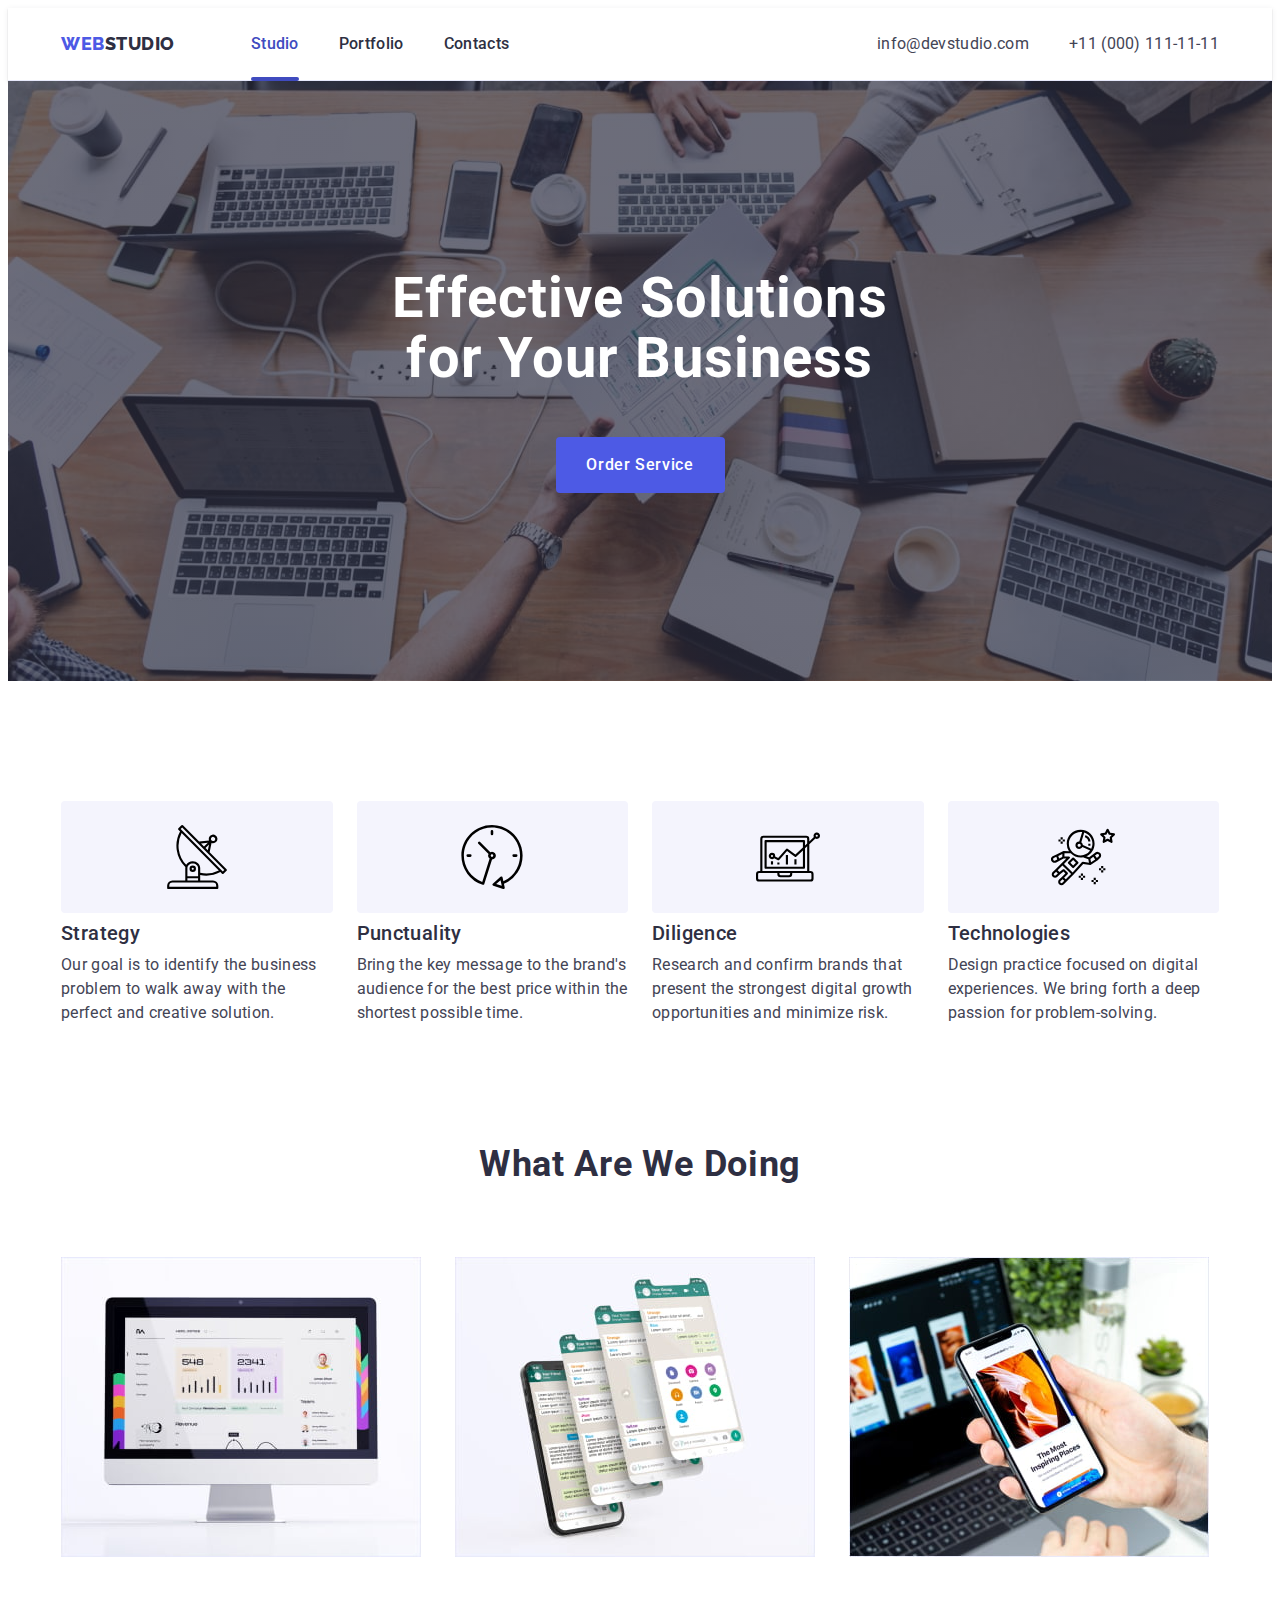
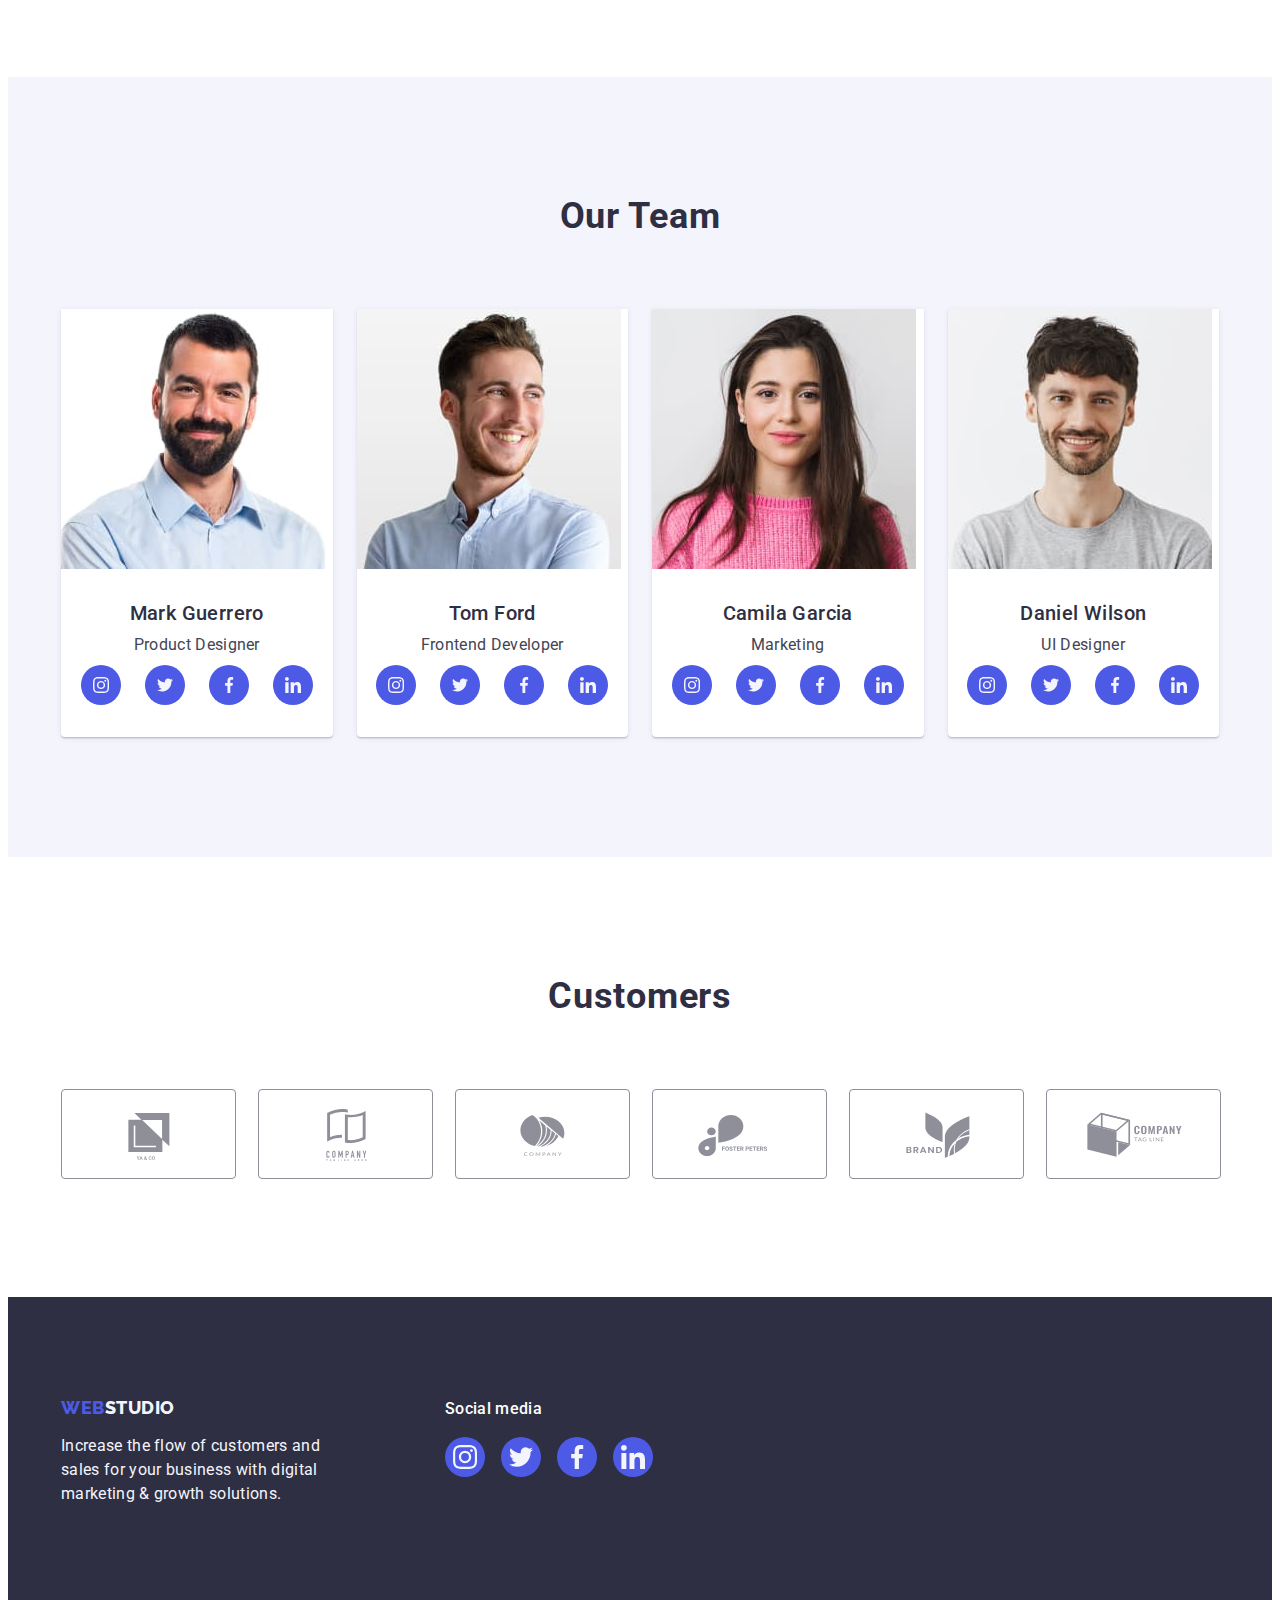
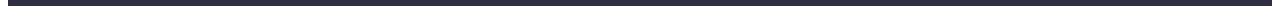
==== index.html @ 5d8dff48 "first commit" ====
<!DOCTYPE html>
<html lang="en">
  <head>
    <meta charset="UTF-8" />
    <meta name="viewport" content="width=device-width, initial-scale=1.0" />
    <link rel="preconnect" href="https://fonts.googleapis.com" />
    <link rel="preconnect" href="https://fonts.gstatic.com" crossorigin />
    <link
      href="https://fonts.googleapis.com/css2?family=Raleway:wght@800&family=Roboto:wght@400;500;700&display=swap"
      rel="stylesheet"
    />
    <link
      rel="stylesheet"
      href="https://cdnjs.cloudflare.com/ajax/libs/modern-normalize/2.0.0/modern-normalize.min.css"
      integrity="sha512-4xo8blKMVCiXpTaLzQSLSw3KFOVPWhm/TRtuPVc4WG6kUgjH6J03IBuG7JZPkcWMxJ5huwaBpOpnwYElP/m6wg=="
      crossorigin="anonymous"
      referrerpolicy="no-referrer"
    />
    <link rel="stylesheet" href="./css/styles.css" />
    <title>WebStudio</title>
  </head>
  <body>
    <header class="header">
      <div class="nav-container container">
        <nav class="nav">
          <a class="logo link" href="./index.html"
            >Web<span class="logo-accent">Studio</span></a
          >
          <ul class="list">
            <li>
              <a class="link-nav link current" href="./index.html">Studio</a>
            </li>
            <li>
              <a class="link-nav link" href="./portfolio.html">Portfolio</a>
            </li>
            <li>
              <a class="link-nav link" href="">Contacts</a>
            </li>
          </ul>
        </nav>
        <address class="contact">
          <ul class="list">
            <li>
              <a class="contacts link" href="mailto:info@devstudio.com"
                >info@devstudio.com</a
              >
            </li>
            <li>
              <a class="contacts link" href="tel:+110001111111"
                >+11 (000) 111-11-11</a
              >
            </li>
          </ul>
        </address>
      </div>
    </header>
    <main>
      <section class="hero">
        <div class="container">
          <h1 class="hero-title">Effective Solutions for Your Business</h1>
          <button type="button" class="btn" data-modal-open>
            Order Service
          </button>
        </div>
      </section>
      <section class="features">
        <div class="container">
          <h2 class="visually-hidden">Features</h2>
          <ul class="features-list list">
            <li class="feature">
              <div class="icon-container">
                <svg class="feature-icon" width="64" height="64">
                  <use href="./images/icons.svg#icon-antenna"></use>
                </svg>
              </div>
              <h3 class="features-title">Strategy</h3>
              <p class="features-text">
                Our goal is to identify the business problem to walk away with
                the perfect and creative solution.
              </p>
            </li>
            <li class="feature">
              <div class="icon-container">
                <svg class="feature-icon" width="64" height="64">
                  <use href="./images/icons.svg#icon-clock"></use>
                </svg>
              </div>
              <h3 class="features-title">Punctuality</h3>
              <p class="features-text">
                Bring the key message to the brand's audience for the best price
                within the shortest possible time.
              </p>
            </li>
            <li class="feature">
              <div class="icon-container">
                <svg class="feature-icon" width="64" height="64">
                  <use href="./images/icons.svg#icon-diagram"></use>
                </svg>
              </div>
              <h3 class="features-title">Diligence</h3>
              <p class="features-text">
                Research and confirm brands that present the strongest digital
                growth opportunities and minimize risk.
              </p>
            </li>
            <li class="feature">
              <div class="icon-container">
                <svg class="feature-icon" width="64" height="64">
                  <use href="./images/icons.svg#icon-astronaut"></use>
                </svg>
              </div>
              <h3 class="features-title">Technologies</h3>
              <p class="features-text">
                Design practice focused on digital experiences. We bring forth a
                deep passion for problem-solving.
              </p>
            </li>
          </ul>
        </div>
      </section>
      <section class="about">
        <div class="container">
          <h2 class="about-title">What are we doing</h2>
          <ul class="about-list list">
            <li class="about-card">
              <img
                src="./images/doings/img-1.jpg"
                alt="monitor"
                height="300"
                width="360"
              />
            </li>
            <li class="about-card">
              <img
                src="./images/doings/img-2.jpg"
                alt="mobile phone and screens"
                height="300"
                width="360"
              />
            </li>
            <li class="about-card">
              <img
                src="./images/doings/img-3.jpg"
                alt="mobile phone and laptop"
                height="300"
                width="360"
              />
            </li>
          </ul>
        </div>
      </section>
      <section class="cards">
        <div class="container">
          <h2 class="team-title">Our Team</h2>
          <ul class="team-list list">
            <li class="card">
              <img
                src="./images/team/team-card-1.jpg"
                alt="photo person 1"
                height="260"
                width="264"
              />
              <div class="card-data">
                <h3 class="card-title team-name">Mark Guerrero</h3>
                <p class="card-text team">Product Designer</p>
                <ul class="social-media-list list">
                  <li class="social-media">
                    <a class="media-link" href="">
                      <svg class="icon" width="16" height="16">
                        <use href="./images/icons.svg#icon-instagram"></use>
                      </svg>
                    </a>
                  </li>
                  <li class="social-media">
                    <a class="media-link" href="">
                      <svg class="icon" width="16" height="16">
                        <use href="./images/icons.svg#icon-twitter"></use>
                      </svg>
                    </a>
                  </li>
                  <li class="social-media">
                    <a class="media-link" href="">
                      <svg class="icon" width="16" height="16">
                        <use href="./images/icons.svg#icon-facebook"></use>
                      </svg>
                    </a>
                  </li>
                  <li class="social-media">
                    <a class="media-link" href="">
                      <svg class="icon" width="16" height="16">
                        <use href="./images/icons.svg#icon-linkedin"></use>
                      </svg>
                    </a>
                  </li>
                </ul>
              </div>
            </li>
            <li class="card">
              <img
                src="./images/team/team-card-2.jpg"
                alt="photo person 2"
                height="260"
                width="264"
              />
              <div class="card-data">
                <h3 class="card-title team-name">Tom Ford</h3>
                <p class="card-text team">Frontend Developer</p>
                <ul class="social-media-list list">
                  <li class="social-media">
                    <a class="media-link" href="">
                      <svg class="icon" width="16" height="16">
                        <use href="./images/icons.svg#icon-instagram"></use>
                      </svg>
                    </a>
                  </li>
                  <li class="social-media">
                    <a class="media-link" href="">
                      <svg class="icon" width="16" height="16">
                        <use href="./images/icons.svg#icon-twitter"></use>
                      </svg>
                    </a>
                  </li>
                  <li class="social-media">
                    <a class="media-link" href="">
                      <svg class="icon" width="16" height="16">
                        <use href="./images/icons.svg#icon-facebook"></use>
                      </svg>
                    </a>
                  </li>
                  <li class="social-media">
                    <a class="media-link" href="">
                      <svg class="icon" width="16" height="16">
                        <use href="./images/icons.svg#icon-linkedin"></use>
                      </svg>
                    </a>
                  </li>
                </ul>
              </div>
            </li>
            <li class="card">
              <img
                src="./images/team/team-card-3.jpg"
                alt="photo person 3"
                height="260"
                width="264"
              />
              <div class="card-data">
                <h3 class="card-title team-name">Camila Garcia</h3>
                <p class="card-text team">Marketing</p>
                <ul class="social-media-list list">
                  <li class="social-media">
                    <a class="media-link" href="">
                      <svg class="icon" width="16" height="16">
                        <use href="./images/icons.svg#icon-instagram"></use>
                      </svg>
                    </a>
                  </li>
                  <li class="social-media">
                    <a class="media-link" href="">
                      <svg class="icon" width="16" height="16">
                        <use href="./images/icons.svg#icon-twitter"></use>
                      </svg>
                    </a>
                  </li>
                  <li class="social-media">
                    <a class="media-link" href="">
                      <svg class="icon" width="16" height="16">
                        <use href="./images/icons.svg#icon-facebook"></use>
                      </svg>
                    </a>
                  </li>
                  <li class="social-media">
                    <a class="media-link" href="">
                      <svg class="icon" width="16" height="16">
                        <use href="./images/icons.svg#icon-linkedin"></use>
                      </svg>
                    </a>
                  </li>
                </ul>
              </div>
            </li>
            <li class="card">
              <img
                src="./images/team/team-card-4.jpg"
                alt="photo person 4"
                height="260"
                width="264"
              />
              <div class="card-data">
                <h3 class="card-title team-name">Daniel Wilson</h3>
                <p class="card-text team">UI Designer</p>
                <ul class="social-media-list list">
                  <li class="social-media">
                    <a class="media-link" href="">
                      <svg class="icon" width="16" height="16">
                        <use href="./images/icons.svg#icon-instagram"></use>
                      </svg>
                    </a>
                  </li>
                  <li class="social-media">
                    <a class="media-link" href="">
                      <svg class="icon" width="16" height="16">
                        <use href="./images/icons.svg#icon-twitter"></use>
                      </svg>
                    </a>
                  </li>
                  <li class="social-media">
                    <a class="media-link" href="">
                      <svg class="icon" width="16" height="16">
                        <use href="./images/icons.svg#icon-facebook"></use>
                      </svg>
                    </a>
                  </li>
                  <li class="social-media">
                    <a class="media-link" href="">
                      <svg class="icon" width="16" height="16">
                        <use href="./images/icons.svg#icon-linkedin"></use>
                      </svg>
                    </a>
                  </li>
                </ul>
              </div>
            </li>
          </ul>
        </div>
      </section>
      <section class="customers">
        <div class="container">
          <h2 class="customers-title">Customers</h2>
          <ul class="list customers-list">
            <li class="customer">
              <a class="customers-link link" href="">
                <svg class="customer-icon" width="104" height="56">
                  <use href="./images/icons.svg#icon-Logo-1"></use>
                </svg>
              </a>
            </li>
            <li class="customer">
              <a class="customers-link link" href="">
                <svg class="customer-icon" width="104" height="56">
                  <use href="./images/icons.svg#icon-Logo-2"></use>
                </svg>
              </a>
            </li>
            <li class="customer">
              <a class="customers-link link" href="">
                <svg class="customer-icon" width="104" height="56">
                  <use href="./images/icons.svg#icon-Logo-3"></use>
                </svg>
              </a>
            </li>
            <li class="customer">
              <a class="customers-link link" href="">
                <svg class="customer-icon" width="104" height="56">
                  <use href="./images/icons.svg#icon-Logo-4"></use>
                </svg>
              </a>
            </li>
            <li class="customer">
              <a class="customers-link link" href="">
                <svg class="customer-icon" width="104" height="56">
                  <use href="./images/icons.svg#icon-Logo-5"></use>
                </svg>
              </a>
            </li>
            <li class="customer">
              <a class="customers-link link" href="">
                <svg class="customer-icon" width="104" height="56">
                  <use href="./images/icons.svg#icon-Logo-6"></use>
                </svg>
              </a>
            </li>
          </ul>
        </div>
      </section>
    </main>
    <footer class="foo">
      <div class="container foo-box">
        <div class="logo-box">
          <a class="logo link" href="./index.html"
            >Web<span class="accent">Studio</span></a
          >
          <p class="foo-text">
            Increase the flow of customers and sales for your business with
            digital marketing & growth solutions.
          </p>
        </div>
        <div>
          <p class="foo-media-text">Social media</p>
          <ul class="list foo-media-list">
            <li class="foo-media">
              <a class="media-link foo-link" href="">
                <svg class="foo-icon" width="24" height="24">
                  <use href="./images/icons.svg#icon-instagram"></use>
                </svg>
              </a>
            </li>
            <li class="foo-media">
              <a class="media-link foo-link" href="">
                <svg class="foo-icon" width="24" height="24">
                  <use href="./images/icons.svg#icon-twitter"></use>
                </svg>
              </a>
            </li>
            <li class="foo-media">
              <a class="media-link foo-link" href="">
                <svg class="foo-icon" width="24" height="24">
                  <use href="./images/icons.svg#icon-facebook"></use>
                </svg>
              </a>
            </li>
            <li class="foo-media">
              <a class="media-link foo-link" href="">
                <svg class="foo-icon" width="24" height="24">
                  <use href="./images/icons.svg#icon-linkedin"></use>
                </svg>
              </a>
            </li>
          </ul>
        </div>
      </div>
    </footer>
    <div data-modal class="backdrop is-hidden">
      <div class="modal">
        <button class="close-btn" data-modal-close type="button">
          <svg class="close-icon" width="8" height="8">
            <use href="./images/icons.svg#icon-close"></use>
          </svg>
        </button>
      </div>
    </div>
    <script src="./js/modal.js"></script>
  </body>
</html>
---- css/styles.css ----
:root {
  /* Colors */
  --active-states-color: #4d5ae5;
  --pressed-state-color: #404bbf;
  --dark-color: #2e2f42;
  --success-color: #31d0aa;
  --text-color: #434455;
  --subtle-text-color: #8e8f99;
  --subtle-background-color: #e7e9fc;
  --light-background-color: #f4f4fd;
  --modal-color: #2e2f42;
  --hero-background-color: #2e2f42;
  --white-background-color: #ffffff;
  --modal-background-color: #fcfcfc;
}

body {
  font-family: "Roboto", sans-serif;
  color: var(--text-color);
  background-color: var(--white-background-color);
}

h1,
h2,
h3,
h4,
h5,
h6,
p {
  margin: 0;
}

ul,
ol {
  margin: 0;
}

a {
  text-decoration: none;
  color: var(--text-color);
}

img {
  display: block;
}

.icon {
  fill: var(--light-background-color)
}

.logo-accent {
  color: var(--hero-background-color);
}

address {
  font-style: normal;
  margin-left: auto;
}

address a:hover,
address a:focus {
  color: var(--active-states-color);
}

header nav .logo {
  text-transform: uppercase;
  color: var(--active-states-color);
  font-family: Raleway, sans-serif;
  font-size: 18px;
  font-weight: 800;
  line-height: 1.17;
  letter-spacing: 0.03em;
  margin-right: 76px;
}

.header {
  border-bottom: 1px solid var(--subtle-background-color);
  box-shadow: 0px 2px 1px rgba(46, 47, 66, 0.08), 0px 1px 1px rgba(46, 47, 66, 0.16), 0px 1px 6px rgba(46, 47, 66, 0.08);
}

.nav-container {
  display: flex;
  align-items: center;
}

.container {
  width: 1158px;
  margin: 0 auto;
  padding: 0 15px;
}

.nav {
  display: flex;
  align-items: center;
}

.list {
  margin-right: o;
  margin-left: 0;
  padding-left: 0;
  list-style: none;
  display: flex;
  gap: 40px;
}

.link {
  text-decoration: none;
}

.link-nav {
  position: relative;
  display: block;
  color: var(--dark-color);
  font-weight: 500;
  line-height: 1.5;
  letter-spacing: 0.02em;
  padding: 24px 0;
  transition: color 250ms cubic-bezier(0.4, 0, 0.2, 1)
}

.link-nav:hover,
.link-nav:focus {
  color: var(--pressed-state-color);
}

.current {
color: var(--pressed-state-color);

}
.current::after {
  content: '';
  position: absolute;
  color: var(--pressed-state-color);
  left: 0; 
  bottom: -1px; 
  height: 4px; 
  width: 100%;
  background-color: var(--pressed-state-color);
  border-radius: 2px;
}

.contacts {
  line-height: 1.5;
  letter-spacing: 0.02em;
  display: flex;
  gap: 40px;
  transition: color 250ms cubic-bezier(0.4, 0, 0.2, 1); 
}

.contacts:hover,
.contacts:focus {
  color: var(--pressed-state-color);
}

.hero {
  max-width: 1440px; 
  background-color: var(--dark-color);
  background-image: linear-gradient(rgba(46, 47, 66, 0.7), 
  rgba(46, 47, 66, 0.7)), url(../images/hero/people-office.jpg);
  background-repeat: no-repeat;
  background-size: cover; 
  background-position: center;
  padding: 188px 0;
  margin: 0 auto;
}

.hero-title {
  font-size: 56px;
  line-height: 1.07;
  text-align: center;
  letter-spacing: 0.02em;
  color: var(--white-background-color);
  max-width: 496px;
  margin-right: auto;
  margin-left: auto;
  margin-bottom: 48px;
}

.btn {
  margin-right: auto;
  margin-left: auto;
  cursor: pointer;
  background-color: var(--active-states-color);
  font-family: "Roboto", sans-serif;
  font-weight: 500;
  font-size: 16px;
  letter-spacing: 0.04em;
  line-height: 1.5;
  color: var(--white-background-color);
  display: block;
  min-width: 169px;
  height: 56px;
  border: none;
  background-color: var(--active-states-color);
  border-radius: 4px;
  transition: background-color 250ms cubic-bezier(0.4, 0, 0.2, 1); 
}

.btn:hover,
.btn:focus {
  background-color: var(--pressed-state-color);
  color: var(--white-background-color);
}

.btn-secondary {
  font-family: "Roboto", sans-serif;
  font-weight: 500;
  font-size: 16px;
  line-height: 1.5;
  letter-spacing: 0.04em;
  color: var(--active-states-color);
  background-color: var(--light-background-color);
  cursor: pointer;
  padding: 12px 24px;
  border: 1px solid var(--subtle-background-color);
  border-radius: 4px;
  transition: color 250ms cubic-bezier(0.4, 0, 0.2, 1), background-color 250ms cubic-bezier(0.4, 0, 0.2, 1), border-color 250ms cubic-bezier(0.4, 0, 0.2, 1), box-shadow 250ms cubic-bezier(0.4, 0, 0.2, 1);

}
.btn-secondary:hover,
.btn-secondary:focus {
  background-color: var(--pressed-state-color);
  color: var(--white-background-color);
  border: 1px solid transparent;
  box-shadow: 0px 3px 1px rgba(0, 0, 0, 0.1), 0px 2px 1px rgba(0, 0, 0, 0.08), 0px 2px 2px rgba(0, 0, 0, 0.12); 
}

.features {
  padding: 120px 0;
}

.visually-hidden {
  position: absolute;
  width: 1px;
  height: 1px;
  margin: -1px;
  border: 0;
  padding: 0;
  white-space: nowrap;
  clip-path: inset(100%);
  clip: rect(0 0 0 0);
  overflow: hidden;
}

.icon-container {
  display: flex;
  align-items: center;
  justify-content: center; 
  height: 112px; 
  background-color: var(--light-background-color);
  border-radius: 4px;
  margin-bottom: 8px;  
}



.features-title {
  font-weight: 500;
  font-size: 20px;
  line-height: 1.2;
  letter-spacing: 0.02em;
  color: var(--dark-color);
  margin-bottom: 8px;
}

.features-text {
  line-height: 1.5;
  letter-spacing: 0.02em;
}

.features-list {
  gap: 24px;
}

.feature {
  width: calc((100% - 72px) / 4);
}

.about {
  padding-bottom: 120px;
}

.about-title {
  font-size: 36px;
  line-height: 1.11;
  text-align: center;
  letter-spacing: 0.02em;
  text-transform: capitalize;
  color: var(--dark-color);
  margin-bottom: 72px;
}

.about-list {
  gap: 24px;
}

.about-card {
  width: calc((100% - 48px) / 3);
}

.cards {
  background-color: var(--light-background-color);
  padding: 120px 0;
}

.team-title {
  font-size: 36px;
  line-height: 1.11;
  text-align: center;
  letter-spacing: 0.02em;
  text-transform: capitalize;
  color: var(--dark-color);
  margin-bottom: 72px;
}

.team-list {
  gap: 24px;
}

.card {
  background-color: var(--white-background-color);
  width: calc((100% - 72px) / 4);
  border-radius: 0px 0px 4px 4px;
  box-shadow: 0px 1px 6px rgba(46, 47, 66, 0.08), 0px 1px 1px rgba(46, 47, 66, 0.16), 0px 2px 1px rgba(46, 47, 66, 0.08); 
}

.card-data {
  padding: 32px 0;
}

.social-media-list {
  display: flex;
  justify-content: center; 
  gap: 24px; 
}

.social-media {
  width: 40px; 
  height: 40px;
  transition: background-color 250ms cubic-bezier(0.4, 0, 0.2, 1);

}

.media-link {
  width: 100%;
  height: 100%;
  background-color: var(--active-states-color);
  border-radius: 50%;
  display: flex; 
  align-items: center;
  justify-content: center; 
  transition: background-color 250ms cubic-bezier(0.4, 0, 0.2, 1); 
}

.media-link:hover,
.media-link:focus {
  background-color: var(--pressed-state-color);
}

.card-title {
  color: var(--dark-color);
  font-size: 20px;
  font-weight: 500;
  letter-spacing: 0.4px;
  line-height: 1.2;
  margin-bottom: 8px;
}

.card-text {
  line-height: 1.2;
  letter-spacing: 0.02em;
}

.team-name {
  text-align: center;
}

.team {
  line-height: 1.5;
  text-align: center;
  margin-bottom: 8px;
}

.customers {
  padding: 120px 0;
  margin: 0 auto;
}

.customers-title {
  font-size: 36px;
  line-height: 1.11;
  text-align: center;
  letter-spacing: 0.02em;
  text-transform: capitalize;
  color: var(--dark-color);
  margin-bottom: 72px;
}

.customers-list {
  gap: 24px; 
}

.customer {
  width: calc((100% - 120px) / 6); 
  height: 88px;
}

.customers-link {
  width: 100%;
  height: 100%;
  border: 1px solid var(--subtle-text-color);
  border-radius: 4px;
  display: flex; 
  align-items: center; 
  justify-content: center; 
  color: var(--subtle-text-color);
  transition: border-color 250ms cubic-bezier(0.4, 0, 0.2, 1), color 250ms cubic-bezier(0.4, 0, 0.2, 1); 
}

.customers-link:hover,
.customers-link:focus {
color: var(--pressed-state-color);
border-color: var(--pressed-state-color);
}

.customer-icon {
  fill: currentColor;
}

.foo {
  background-color: var(--dark-color);
  padding: 100px 0;
}

.foo-box {
  display: flex;
  flex-shrink: 0;
  align-items: baseline;
}

.logo-box {
  margin-right: 120px;
}

footer a {
  font-family: "Raleway", sans-serif;
  font-weight: 800;
  font-size: 18px;
  line-height: 1.17;
  letter-spacing: 0.03em;
  color: var(--active-states-color);
  text-transform: uppercase;
  display: inline-block;
  margin-bottom: 16px;
}

.foo-media-text {
  font-weight: 500;
  line-height: 1.5;
  letter-spacing: 0.02em;
  color: var(--white-background-color);
  margin-bottom: 16px; 
}

.foo-media-list {
  display: flex;
  gap: 16px; 

}

.foo-media {
  width: 40px;
  height: 40px;
  transition: background-color 250ms cubic-bezier(0.4, 0, 0.2, 1); 
}

.accent {
  color: var(--light-background-color);
}

.foo-text {
  line-height: 1.5;
  letter-spacing: 0.02em;
  color: var(--light-background-color);
  max-width: 264px;
}

.foo-icon {
  fill: var(--light-background-color);
}

.foo-link:hover,
.foo-link:focus {
background-color: var(--success-color);
}

.backdrop {
  position: fixed;
  top: 0;
  left: 0;
  width: 100%;
  height: 100%;
  background-color: rgba(46, 47, 66, 0.4);
  transition: opacity 250ms cubic-bezier(0.4, 0, 0.2, 1), visibility 250ms cubic-bezier(0.4, 0, 0.2, 1);
}

.is-hidden {
  opacity: 0;
  visibility: hidden; 
  pointer-events: none; 
}

.modal {
  position: absolute;
  top: 50%; 
  left: 50%;
  transform: translate(-50%, -50%) scale(1); 
  width: 408px; 
  min-height: 584px;
  background: var(--modal-background-color);
  box-shadow: 0px 1px 1px rgba(0, 0, 0, 0.14), 0px 1px 3px rgba(0, 0, 0, 0.12), 0px 2px 1px rgba(0, 0, 0, 0.2);
  border-radius: 4px; 
  transition: transform 250ms cubic-bezier(0.4, 0, 0.2, 1); 
}

.close-btn {
  position: absolute; 
  top: 24px; 
  right: 24px;
  width: 24px; 
  height: 24px;
  border-radius: 50%; 
  display: flex;
  align-items: center;
  justify-content: center;
  background-color: var(--subtle-background-color);
  border: 1px solid rgba(0, 0, 0, 0.1); 
  padding: 0; 
  cursor: pointer;
  transition: background-color 250ms cubic-bezier(0.4, 0, 0.2, 1), border 250ms cubic-bezier(0.4, 0, 0.2, 1);
}

.close-btn:hover,
.close-btn:focus {
  background-color: var(--pressed-state-color);
  border: none;
  fill: var(--white-background-color); 
}

.close-icon {
  transition: fill 250ms cubic-bezier(0.4, 0, 0.2, 1); 
}



.portfolio {
  padding-top: 96px;
  padding-bottom: 120px;
}

.btn-list {
  justify-content: center;
  gap: 24px;
  margin-bottom: 72px;
}

.portfolio-list {
  flex-wrap: wrap;
  column-gap: 24px;
  row-gap: 48px;
}

.portfolio-link {
  display: block;
  transition: box-shadow 250ms cubic-bezier(0.4, 0, 0.2, 1);
  transform: translateY(0%);
}
.portfolio-link:hover,
.portfolio-link:focus {
  box-shadow: 0px 1px 6px rgba(46, 47, 66, 0.08), 0px 1px 1px rgba(46, 47, 66, 0.16), 0px 2px 1px rgba(46, 47, 66, 0.08); 
  transform: translateY(0%);
}

.portfolio-link:hover .overflow,
.portfolio-link:focus .overflow {
  transform: translateY(0%);
}

.portfolio-card {
  width: calc((100% - 48px) / 3);
}

.img-container {
  position: relative;
  overflow: hidden;
}

.portfolio-data {
  padding: 32px 16px;
  border: 1px solid var(--subtle-background-color);
  border-top: none;
}

.overflow {
  position: absolute; 
  top: 0; 
  font-size: 16px; 
  line-height: 1.5; 
  letter-spacing: 0.02em;
  color: var(--light-background-color);
  padding: 40px 32px; 
  background-color: var(--active-states-color);
  height: 100%;
  width: 100%; 
  transform: translateY(100%);
  transform: 250ms cubic-bezier(0.4, 0, 0.2, 1); 
  transition: transform 250ms cubic-bezier(0.4, 0, 0.2, 1);
}
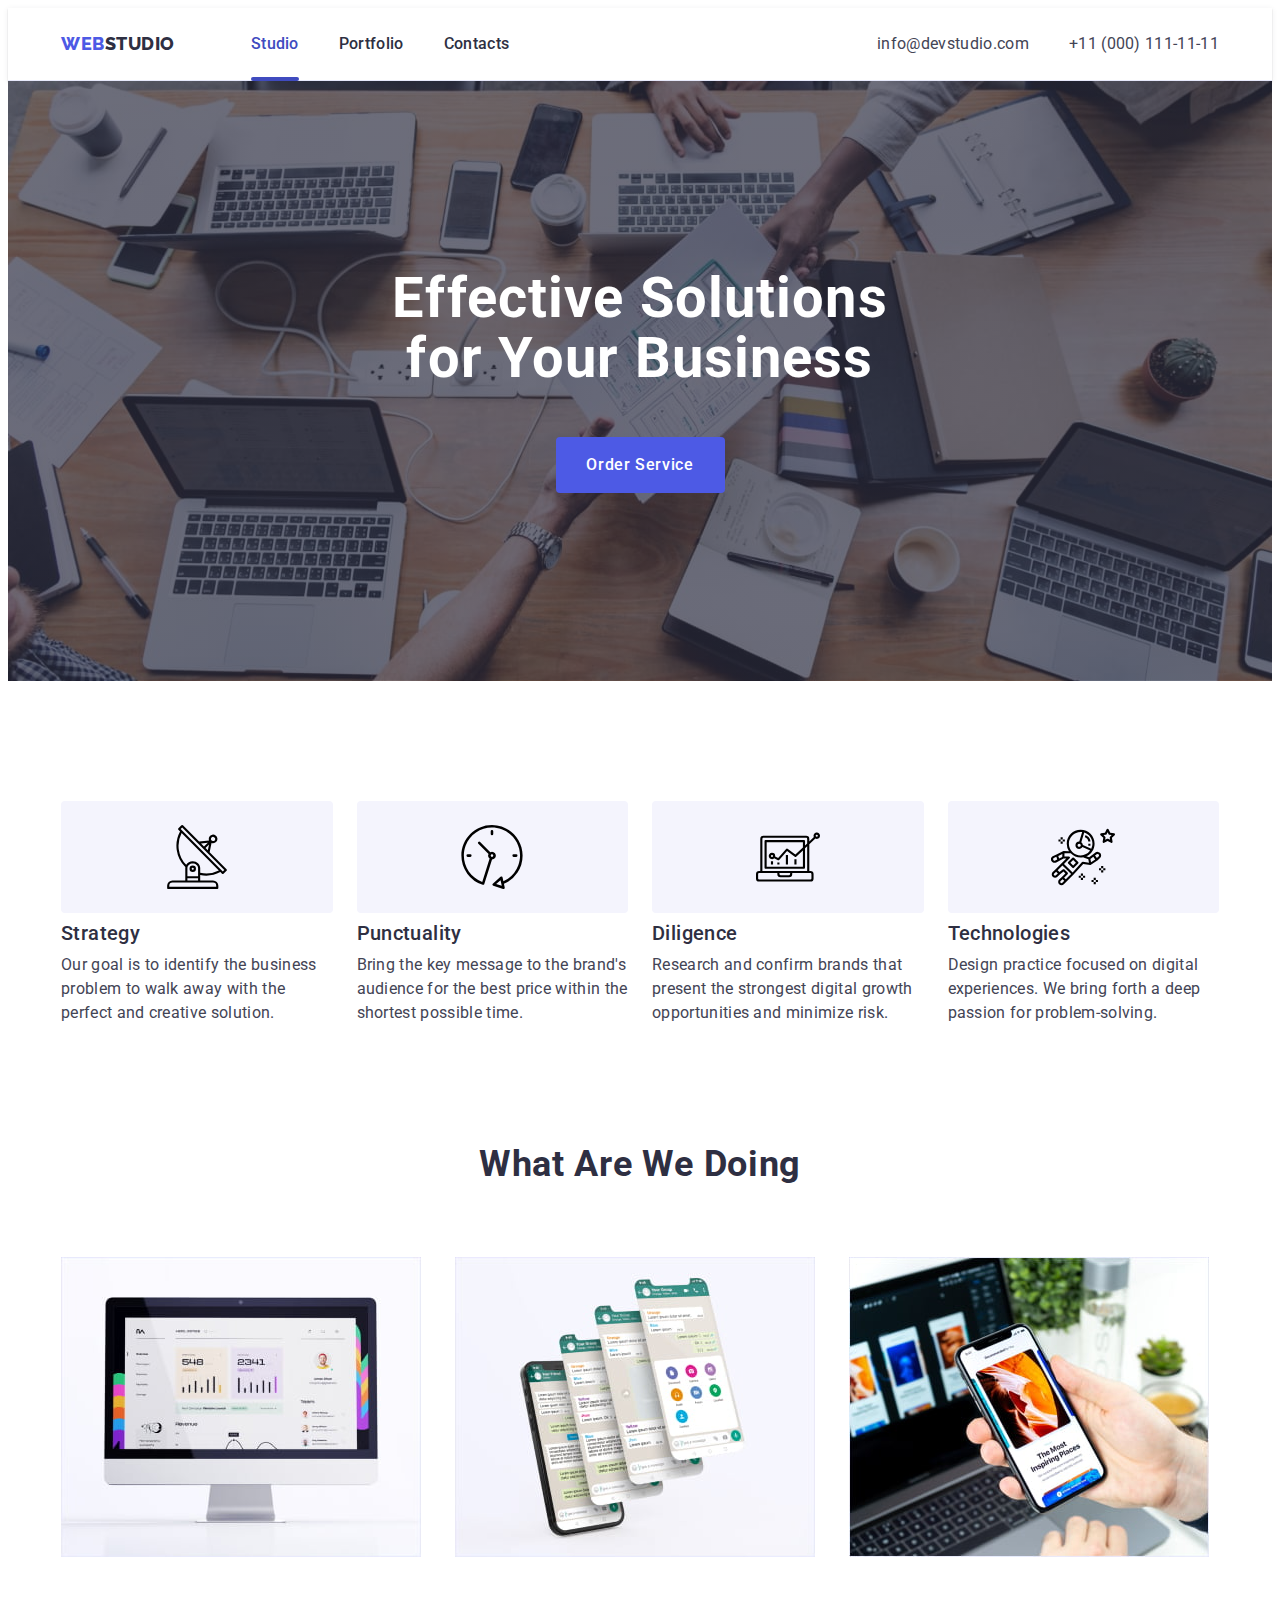
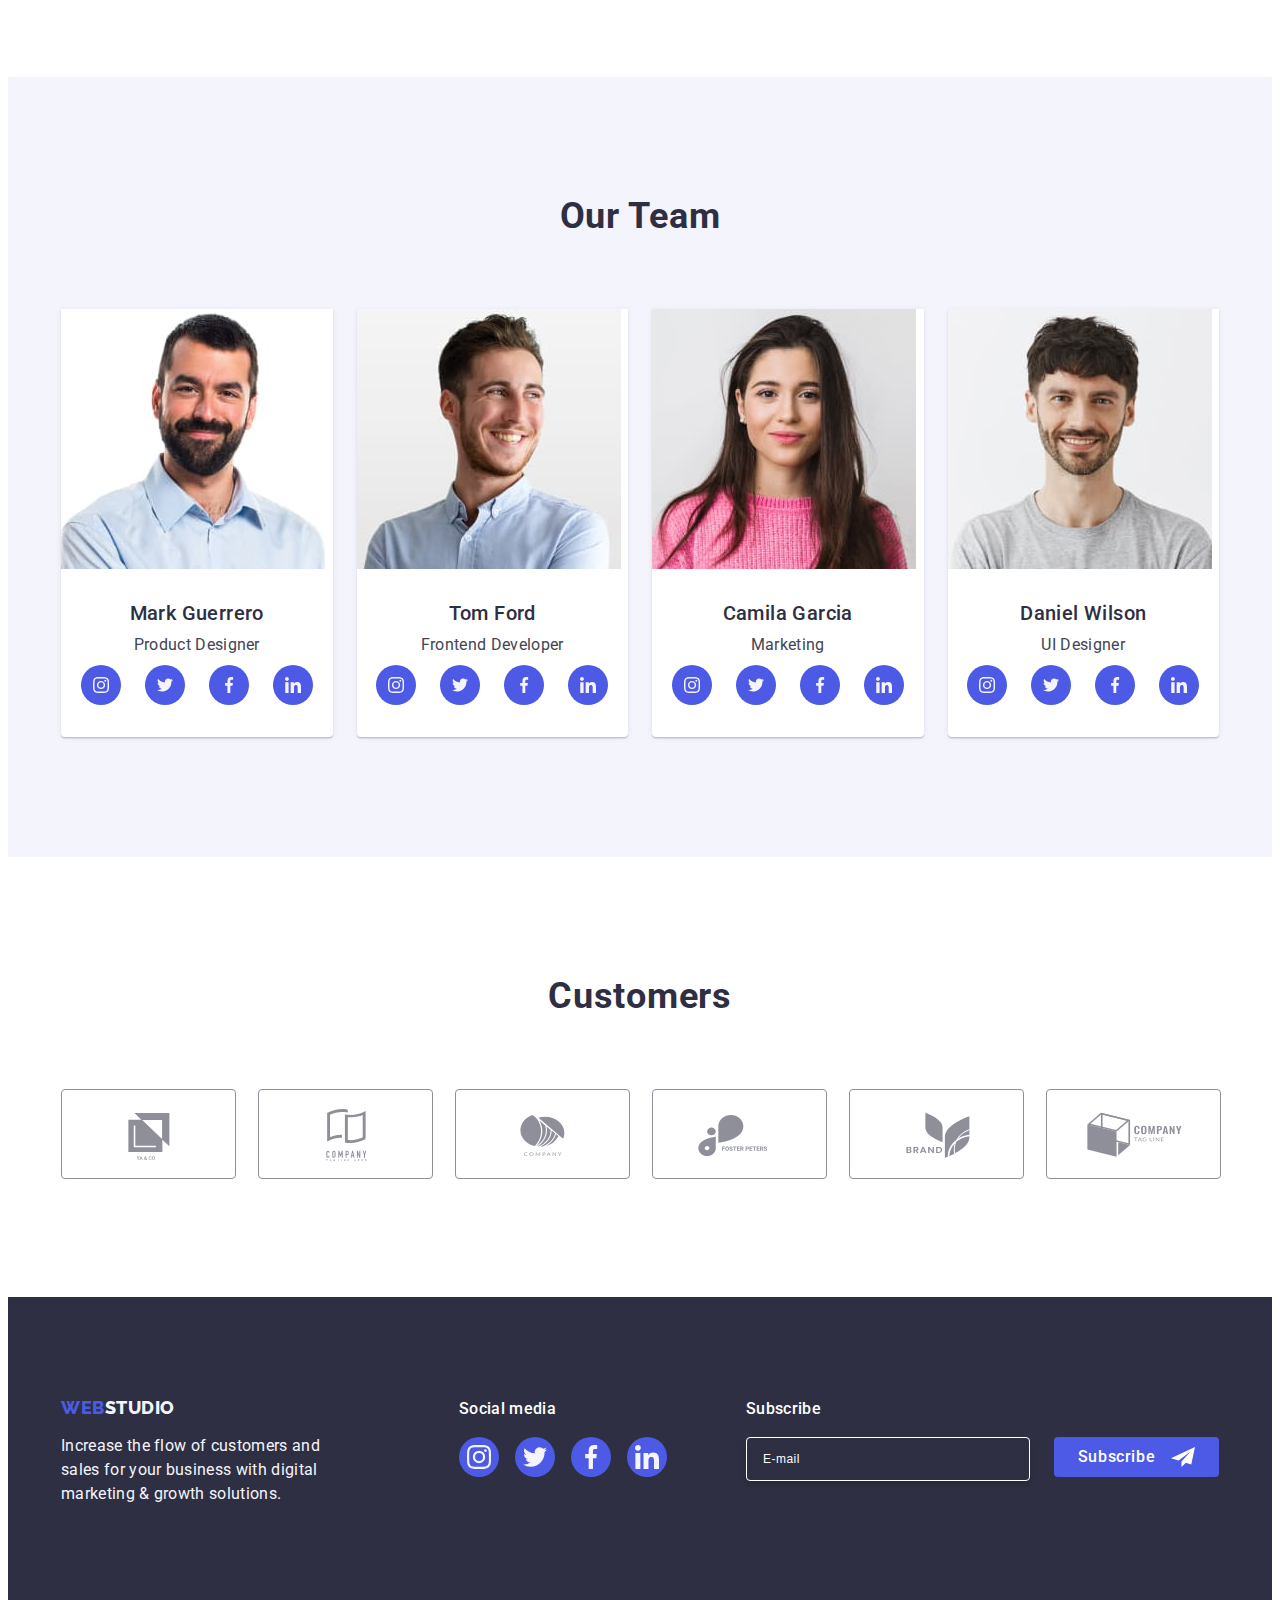
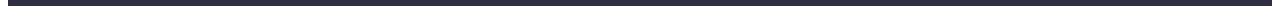
==== commit 76713912: "added form to footer" ====
--- a/index.html
+++ b/index.html
@@ -418,6 +418,25 @@
             </li>
           </ul>
         </div>
+        <div class="subscribe-container">
+          <p class="subscribe-title">Subscribe</p>
+          <form class="subscribe-form">
+            <label class="subscribe-label">
+              <input
+                type="email"
+                name="user-email"
+                class="user-email-input"
+                placeholder="E-mail"
+              />
+            </label>
+            <button type="submit" class="btn subscribe-btn">
+              Subscribe
+              <svg class="send" width="24" height="24">
+                <use href="./images/icons.svg#icon-send"></use>
+              </svg>
+            </button>
+          </form>
+        </div>
       </div>
     </footer>
     <div data-modal class="backdrop is-hidden">
@@ -427,6 +446,23 @@
             <use href="./images/icons.svg#icon-close"></use>
           </svg>
         </button>
+        <h2>Leave your contacts and we will call you back</h2>
+        <label for="user-name">Name</label>
+        <input type="text" class="user-name-input" id="user-tel" />
+        <label for="user-tel">Phone</label>
+        <input type="tel" class="user-tel-input" id="user-tel" />
+        <label for="user-email">Email</label>
+        <input type="email" class="user-email-input" id="user-email" />
+        <label for="user-comment">Comment</label>
+        <textarea name="" id="user-comment" rows="5"></textarea>
+        <div>
+          <input type="checkbox" />
+          <p>
+            I accept the terms and conditions of the
+            <span class="accent">Privacy Policy</span>
+          </p>
+        </div>
+        <button type="submit" class="btn">Send</button>
       </div>
     </div>
     <script src="./js/modal.js"></script>
--- a/css/styles.css
+++ b/css/styles.css
@@ -436,6 +436,7 @@
   display: flex;
   flex-shrink: 0;
   align-items: baseline;
+  justify-content: space-between;
 }
 
 .logo-box {
@@ -492,6 +493,55 @@
 .foo-link:hover,
 .foo-link:focus {
 background-color: var(--success-color);
+}
+
+.subscribe-container {
+margin-left: 65px;
+}
+
+.subscribe-title {
+  margin-bottom: 16px; 
+  font-weight: 500; 
+  font-size: 16px;
+  line-height: 1.5; 
+  letter-spacing: 0.02em;
+  color: var(--white-background-color);
+}
+
+.subscribe-form {
+  display: flex;
+  gap: 24px;
+}
+
+.user-email-input {
+  width: 264px; 
+  height: 40px; 
+  border: 1px solid var(--white-background-color); 
+  background-color: transparent; 
+  font-size: 12px; 
+  line-height: 1.5; 
+  letter-spacing: 0.04em; 
+  padding-left: 16px; 
+  box-shadow: 0px 4px 4px 0px rgba(0, 0, 0, 0.15); 
+  border-radius: 4px; 
+  color: var(--white-background-color);
+}
+
+.user-email-input::placeholder {
+  color: var(--white-background-color);
+}
+
+.send {
+  margin-left: 16px; 
+  fill: var(--white-background-color);
+}
+
+.subscribe-btn {
+  display: flex;
+  justify-content: center; 
+  align-items: center;
+  min-width: 165px; 
+  height: 40px; 
 }
 
 .backdrop {
